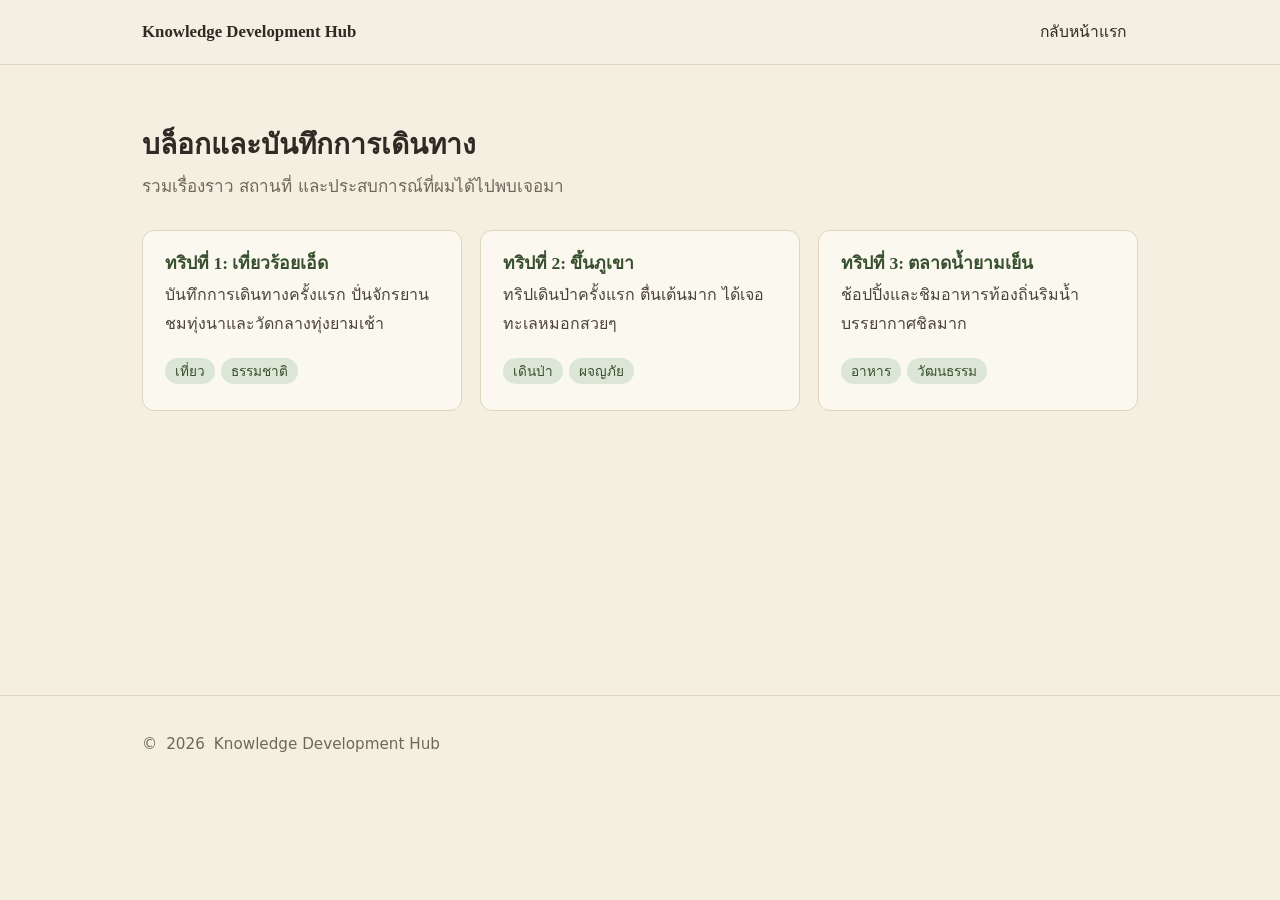
==== blog/index.html @ 78caede5 "เพิ่มระบบหน้ารวมบล็อก และเมนูลิงก์" ====
<!DOCTYPE html>
<html lang="th">
<head>
<meta charset="utf-8">
<meta name="viewport" content="width=device-width, initial-scale=1">
<title>บล็อกทั้งหมด - Knowledge Development Hub</title>
<!-- ชี้ไปที่โฟลเดอร์ css ด้านนอก -->
<link rel="stylesheet" href="../css/style.css"> 
</head>
<body>

<header>
  <div class="wrap bar">
    <a class="brand" href="../index.html">Knowledge Development Hub</a>
    <nav aria-label="เมนูหลัก">
      <ul>
        <li><a href="../index.html">กลับหน้าแรก</a></li>
      </ul>
    </nav>
  </div>
</header>

<main class="wrap" style="padding: 60px 22px; min-height: 70vh;">
  <h2>บล็อกและบันทึกการเดินทาง</h2>
  <p class="lead">รวมเรื่องราว สถานที่ และประสบการณ์ที่ผมได้ไปพบเจอมา</p>
  
  <!-- ส่วนที่แสดงรายการโพสต์ -->
  <div class="grid" id="blogList">
    <p class="note">กำลังโหลดรายการบทความ...</p>
  </div>
</main>

<footer><div class="wrap">
  <p>&copy; <span id="yr"></span> Knowledge Development Hub</p>
</div></footer>

<script>
document.getElementById('yr').textContent = new Date().getFullYear();

// ==========================================
// 🔴 ข้อมูลบทความ (เวลาเพิ่มบทความใหม่ ก็มาเพิ่มในลิสต์นี้)
// ==========================================
const posts = [
  {
    title: "ทริปที่ 1: เที่ยวร้อยเอ็ด",
    desc: "บันทึกการเดินทางครั้งแรก ปั่นจักรยานชมทุ่งนาและวัดกลางทุ่งยามเช้า",
    link: "post-1.html",
    tags: ["เที่ยว", "ธรรมชาติ"]
  },
  {
    title: "ทริปที่ 2: ขึ้นภูเขา",
    desc: "ทริปเดินป่าครั้งแรก ตื่นเต้นมาก ได้เจอทะเลหมอกสวยๆ",
    link: "post-2.html",
    tags: ["เดินป่า", "ผจญภัย"]
  },
  {
    title: "ทริปที่ 3: ตลาดน้ำยามเย็น",
    desc: "ช้อปปิ้งและชิมอาหารท้องถิ่นริมน้ำ บรรยากาศชิลมาก",
    link: "post-3.html",
    tags: ["อาหาร", "วัฒนธรรม"]
  }
];

// ฟังก์ชันสำหรับสร้างการ์ดบทความ
function renderPosts() {
  const container = document.getElementById('blogList');
  if(posts.length === 0) {
    container.innerHTML = '<p class="note">ยังไม่มีบทความครับ</p>';
    return;
  }

  let html = '';
  posts.forEach(post => {
    // แปลง array ของแท็ก ให้กลายเป็น HTML badge
    const tagsHtml = post.tags.map(t => `<span class="tag green">${t}</span>`).join('');
    
    html += `
      <a href="${post.link}" class="card" style="text-decoration: none; color: inherit; display: block; transition: transform 0.2s;" onmouseover="this.style.transform='translateY(-4px)'" onmouseout="this.style.transform='none'">
        <h3 style="color: var(--moss-dark);">${post.title}</h3>
        <p style="margin-bottom: 1rem;">${post.desc}</p>
        <div>${tagsHtml}</div>
      </a>
    `;
  });
  
  container.innerHTML = html;
}

// เรียกใช้งานเมื่อโหลดหน้าเว็บ
renderPosts();
</script>
</body>
</html>
---- css/style.css ----
/* ===== ตัวแปร & base ===== */
:root{
  --paper:#F5EFE2; --card:#FBF8F0; --ink:#2E2A24; --muted:#6F675A;
  --line:#E0D6C0; --moss:#4A6741; --moss-dark:#38502F; --ochre:#B9852C;
  --serif:'Noto Serif Thai',Georgia,serif; --sans:'Sarabun',system-ui,sans-serif;
}
*{box-sizing:border-box}
html{scroll-behavior:smooth;scroll-padding-top:76px}
body{margin:0;background:var(--paper);color:var(--ink);font:400 1.0625rem/1.8 var(--sans)}
a{color:var(--moss-dark)}
:focus-visible{outline:3px solid var(--ochre);outline-offset:2px;border-radius:4px}
.wrap{max-width:1040px;margin:0 auto;padding:0 22px}
h1,h2,h3{font-family:var(--serif);line-height:1.4;margin:0}
h2{font-size:1.75rem;margin-bottom:.4rem}
.subhead{font-size:1.1rem;margin:1.6rem 0 .6rem}
.lead{color:var(--muted);max-width:60ch;margin:0 0 1.8rem}

/* ===== header ===== */
header{position:sticky;top:0;z-index:10;background:rgba(245,239,226,.94);backdrop-filter:blur(6px);border-bottom:1px solid var(--line)}
.bar{display:flex;align-items:center;justify-content:space-between;gap:16px;min-height:64px}
.brand{font:700 1.05rem var(--serif);text-decoration:none;color:var(--ink)}
nav ul{display:flex;gap:4px;list-style:none;margin:0;padding:0;flex-wrap:wrap}
nav a{display:block;padding:6px 12px;border-radius:999px;text-decoration:none;color:var(--ink);font-weight:500;font-size:.98rem}
nav a:hover{background:#E9E0CB}
nav a.cta{background:var(--moss);color:#fff}
nav a.cta:hover{background:var(--moss-dark)}
nav a.active{background:var(--moss);color:#fff}

/* ===== hero ===== */
.hero{padding:64px 0 48px;display:grid;grid-template-columns:1.25fr 1fr;gap:44px;align-items:center}
.hero h1{font-size:clamp(2rem,4.6vw,3.1rem);margin-bottom:1rem}
.hero p{margin:0 0 1.6rem;max-width:52ch;color:#4A443A}
.btns{display:flex;gap:12px;flex-wrap:wrap}
.btn{display:inline-block;padding:11px 22px;border-radius:10px;text-decoration:none;font-weight:600;border:2px solid var(--moss);transition:background .2s;cursor:pointer;font:inherit}
.btn.main{background:var(--moss);color:#fff}
.btn.main:hover{background:var(--moss-dark)}
.btn.ghost{color:var(--moss-dark)}
.btn.ghost:hover{background:#E9E0CB}
.btn[disabled]{opacity:.6;cursor:wait}

.toc{background:var(--card);border:1px solid var(--line);border-radius:14px;padding:22px 26px;box-shadow:0 1px 0 var(--line),0 10px 24px -16px rgba(60,45,20,.35)}
.toc h2{font-size:1.1rem;margin-bottom:.6rem}
.toc ol{margin:0;padding:0;list-style:none}
.toc li a{display:flex;justify-content:space-between;gap:12px;padding:8px 0;border-bottom:1px dashed var(--line);text-decoration:none;color:var(--ink);border-radius:0}
.toc li:last-child a{border-bottom:0}
.toc li a:hover b{color:var(--moss)}
.toc small{color:var(--muted);text-align:right}

/* ===== sections ===== */
section{padding:52px 0;border-top:1px solid var(--line)}
.grid{display:grid;grid-template-columns:repeat(auto-fit,minmax(250px,1fr));gap:18px}
.card{background:var(--card);border:1px solid var(--line);border-radius:12px;padding:20px 22px}
.card h3{font-size:1.1rem;margin-bottom:.35rem}
.card p{margin:0 0 .8rem;color:#4A443A;font-size:1rem}
.tag{display:inline-block;font-size:.85rem;padding:1px 10px;border-radius:999px;background:#E9E0CB;color:#5A4B2A;margin:0 6px 6px 0}
.tag.green{background:#DCE6D6;color:var(--moss-dark)}
.note{font-size:.92rem;color:var(--muted)}

/* ===== jobs ===== */
.jobs{list-style:none;margin:0;padding:0;display:grid;gap:12px}
.job{background:var(--card);border:1px solid var(--line);border-radius:12px;padding:16px 20px;display:flex;justify-content:space-between;gap:16px;flex-wrap:wrap;align-items:center}
.job b{font-family:var(--serif);font-weight:500}
.job span{color:var(--muted);font-size:.95rem;display:block}

/* ===== form ===== */
form{display:grid;gap:14px;max-width:560px}
label{font-weight:600;font-size:.98rem}
input,textarea{width:100%;margin-top:4px;padding:11px 14px;font:inherit;border:1px solid #CFC3A8;border-radius:10px;background:#FFFDF8;color:var(--ink)}
textarea{min-height:130px;resize:vertical}
.hp{position:absolute;left:-9999px}
#status{margin:0;min-height:1.6em;color:var(--moss-dark);font-weight:500}

/* ===== footer ===== */
footer{border-top:1px solid var(--line);padding:30px 0 40px;color:var(--muted);font-size:.95rem}
footer p{margin:.3rem 0;display:flex;align-items:center;gap:9px}
footer svg{width:18px;height:18px;flex:none;stroke:var(--moss);fill:none;stroke-width:1.8;stroke-linecap:round;stroke-linejoin:round}

/* ===== gallery ===== */
.gallery{display:grid;grid-template-columns:repeat(auto-fill,minmax(200px,1fr));gap:12px}
.gallery figure{margin:0;position:relative;border-radius:12px;overflow:hidden;border:1px solid var(--line);background:#E9E0CB;aspect-ratio:4/3;cursor:zoom-in}
.gallery img{width:100%;height:100%;object-fit:cover;display:block;transition:transform .35s ease}
.gallery figure:hover img{transform:scale(1.06)}
.gallery figcaption{position:absolute;inset:auto 0 0 0;padding:8px 12px;font-size:.85rem;color:#fff;background:linear-gradient(transparent,rgba(30,25,15,.75));opacity:0;transition:opacity .25s}
.gallery figure:hover figcaption,
.gallery figure:focus-visible figcaption{opacity:1}
.gallery .empty{grid-column:1/-1;text-align:center;color:var(--muted);padding:24px}
.gallery-status{font-size:.9rem;color:var(--muted);margin:.6rem 0 0}

/* ===== lightbox ===== */
.lightbox{position:fixed;inset:0;z-index:50;background:rgba(20,17,12,.9);display:grid;place-items:center;padding:20px;opacity:0;pointer-events:none;transition:opacity .25s}
.lightbox.open{opacity:1;pointer-events:auto}
.lightbox img{max-width:min(92vw,1100px);max-height:86vh;border-radius:8px;box-shadow:0 20px 60px -20px #000}
.lightbox button{position:absolute;top:16px;right:20px;background:none;border:2px solid #fff;color:#fff;font-size:1.4rem;width:44px;height:44px;border-radius:50%;cursor:pointer;line-height:1}
.lightbox button:hover{background:rgba(255,255,255,.15)}

/* ===== to-top ===== */
.to-top{position:fixed;right:20px;bottom:20px;width:46px;height:46px;border-radius:50%;border:none;background:var(--moss);color:#fff;font-size:1.2rem;cursor:pointer;box-shadow:0 6px 20px -8px #000;opacity:0;pointer-events:none;transition:opacity .25s;z-index:20}
.to-top.show{opacity:1;pointer-events:auto}
.to-top:hover{background:var(--moss-dark)}

/* ===== responsive ===== */
@media (max-width:820px){
  .hero{grid-template-columns:1fr;padding-top:40px}
  .bar{flex-direction:column;align-items:flex-start;padding:10px 0}
}
@media (prefers-reduced-motion:reduce){
  html{scroll-behavior:auto}
  *{transition:none!important}
}
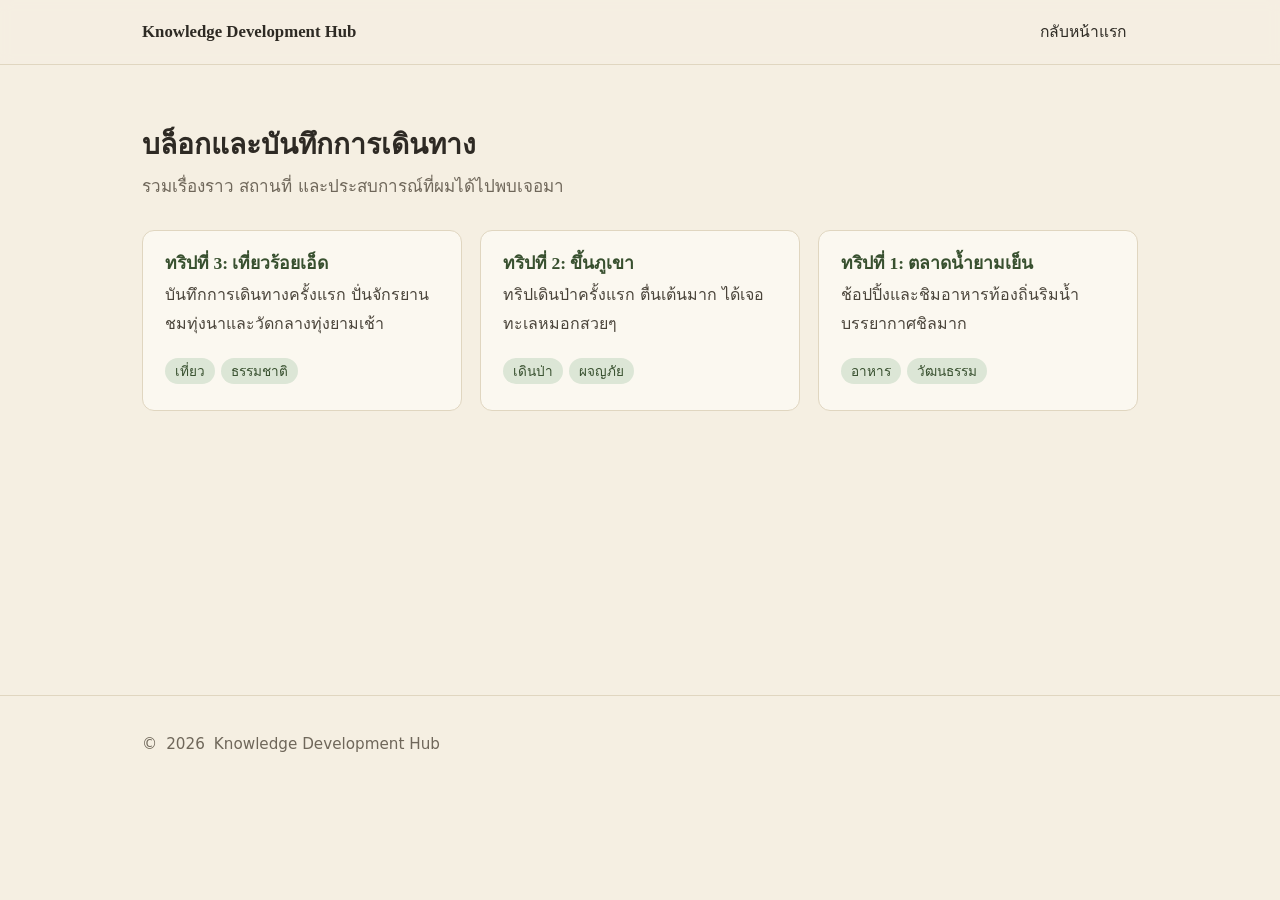
==== commit 62694d39: "ปรับลำดับ บล๊๊อกเกอร์ ให้ม่" ====
--- a/blog/index.html
+++ b/blog/index.html
@@ -42,9 +42,9 @@
 // ==========================================
 const posts = [
   {
-    title: "ทริปที่ 1: เที่ยวร้อยเอ็ด",
+    title: "ทริปที่ 3: เที่ยวร้อยเอ็ด",
     desc: "บันทึกการเดินทางครั้งแรก ปั่นจักรยานชมทุ่งนาและวัดกลางทุ่งยามเช้า",
-    link: "post-1.html",
+    link: "post-3.html",
     tags: ["เที่ยว", "ธรรมชาติ"]
   },
   {
@@ -54,9 +54,9 @@
     tags: ["เดินป่า", "ผจญภัย"]
   },
   {
-    title: "ทริปที่ 3: ตลาดน้ำยามเย็น",
+    title: "ทริปที่ 1: ตลาดน้ำยามเย็น",
     desc: "ช้อปปิ้งและชิมอาหารท้องถิ่นริมน้ำ บรรยากาศชิลมาก",
-    link: "post-3.html",
+    link: "post-1.html",
     tags: ["อาหาร", "วัฒนธรรม"]
   }
 ];
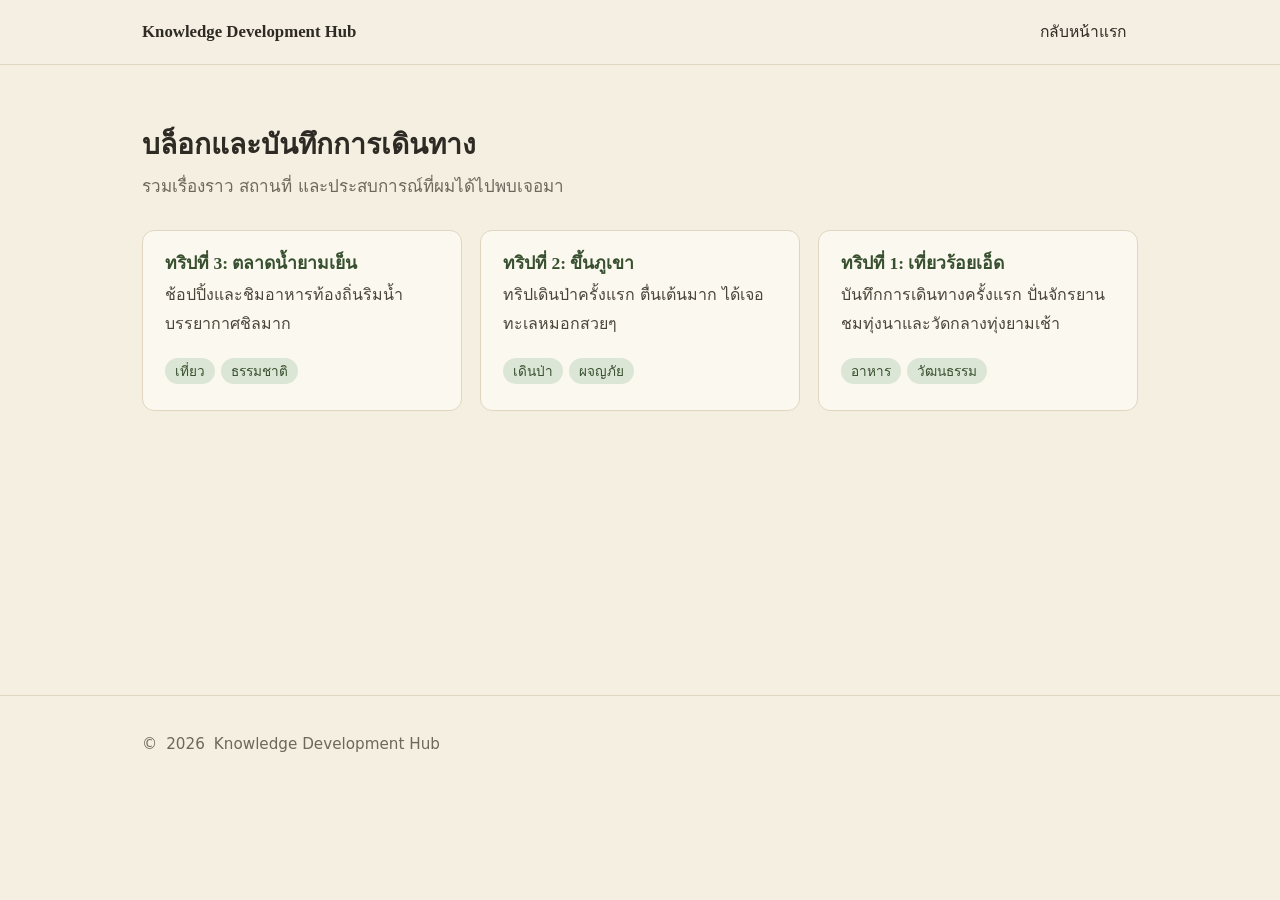
==== commit 8cea2d3b: "ีupdate blog index" ====
--- a/blog/index.html
+++ b/blog/index.html
@@ -42,8 +42,8 @@
 // ==========================================
 const posts = [
   {
-    title: "ทริปที่ 3: เที่ยวร้อยเอ็ด",
-    desc: "บันทึกการเดินทางครั้งแรก ปั่นจักรยานชมทุ่งนาและวัดกลางทุ่งยามเช้า",
+    title: "ทริปที่ 3: ตลาดน้ำยามเย็น",
+    desc: "ช้อปปิ้งและชิมอาหารท้องถิ่นริมน้ำ บรรยากาศชิลมาก",
     link: "post-3.html",
     tags: ["เที่ยว", "ธรรมชาติ"]
   },
@@ -54,8 +54,8 @@
     tags: ["เดินป่า", "ผจญภัย"]
   },
   {
-    title: "ทริปที่ 1: ตลาดน้ำยามเย็น",
-    desc: "ช้อปปิ้งและชิมอาหารท้องถิ่นริมน้ำ บรรยากาศชิลมาก",
+    title: "ทริปที่ 1: เที่ยวร้อยเอ็ด",
+    desc: "บันทึกการเดินทางครั้งแรก ปั่นจักรยานชมทุ่งนาและวัดกลางทุ่งยามเช้า",
     link: "post-1.html",
     tags: ["อาหาร", "วัฒนธรรม"]
   }
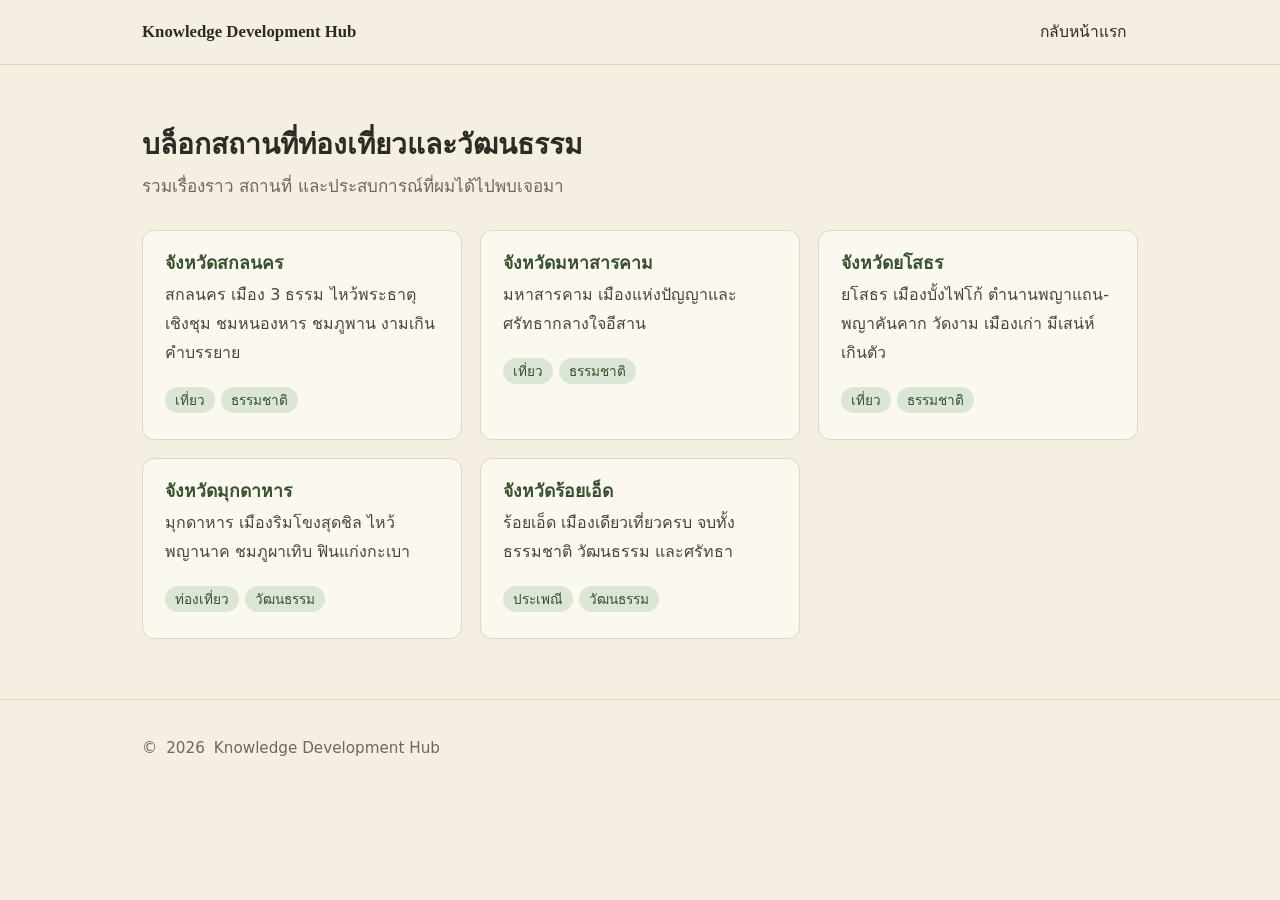
==== commit 367b43d2: "add page 1-5" ====
--- a/blog/index.html
+++ b/blog/index.html
@@ -21,7 +21,7 @@
 </header>
 
 <main class="wrap" style="padding: 60px 22px; min-height: 70vh;">
-  <h2>บล็อกและบันทึกการเดินทาง</h2>
+  <h2>บล็อกสถานที่ท่องเที่ยวและวัฒนธรรม</h2>
   <p class="lead">รวมเรื่องราว สถานที่ และประสบการณ์ที่ผมได้ไปพบเจอมา</p>
   
   <!-- ส่วนที่แสดงรายการโพสต์ -->
@@ -41,23 +41,35 @@
 // 🔴 ข้อมูลบทความ (เวลาเพิ่มบทความใหม่ ก็มาเพิ่มในลิสต์นี้)
 // ==========================================
 const posts = [
+      {
+    title: "จังหวัดสกลนคร",
+    desc: "สกลนคร เมือง 3 ธรรม ไหว้พระธาตุเชิงชุม ชมหนองหาร ชมภูพาน งามเกินคำบรรยาย",
+    link: "post-5.html",
+    tags: ["เที่ยว", "ธรรมชาติ"]
+  },
+    {
+    title: "จังหวัดมหาสารคาม",
+    desc: "มหาสารคาม เมืองแห่งปัญญาและศรัทธากลางใจอีสาน",
+    link: "post-4.html",
+    tags: ["เที่ยว", "ธรรมชาติ"]
+  },
   {
-    title: "ทริปที่ 3: ตลาดน้ำยามเย็น",
-    desc: "ช้อปปิ้งและชิมอาหารท้องถิ่นริมน้ำ บรรยากาศชิลมาก",
+    title: "จังหวัดยโสธร",
+    desc: "ยโสธร เมืองบั้งไฟโก้ ตำนานพญาแถน-พญาคันคาก วัดงาม เมืองเก่า มีเสน่ห์เกินตัว",
     link: "post-3.html",
     tags: ["เที่ยว", "ธรรมชาติ"]
   },
   {
-    title: "ทริปที่ 2: ขึ้นภูเขา",
-    desc: "ทริปเดินป่าครั้งแรก ตื่นเต้นมาก ได้เจอทะเลหมอกสวยๆ",
+    title: "จังหวัดมุกดาหาร",
+    desc: "มุกดาหาร เมืองริมโขงสุดชิล ไหว้พญานาค ชมภูผาเทิบ ฟินแก่งกะเบา",
     link: "post-2.html",
-    tags: ["เดินป่า", "ผจญภัย"]
+    tags: ["ท่องเที่ยว", "วัฒนธรรม"]
   },
   {
-    title: "ทริปที่ 1: เที่ยวร้อยเอ็ด",
-    desc: "บันทึกการเดินทางครั้งแรก ปั่นจักรยานชมทุ่งนาและวัดกลางทุ่งยามเช้า",
+    title: "จังหวัดร้อยเอ็ด",
+    desc: "ร้อยเอ็ด เมืองเดียวเที่ยวครบ จบทั้งธรรมชาติ วัฒนธรรม และศรัทธา",
     link: "post-1.html",
-    tags: ["อาหาร", "วัฒนธรรม"]
+    tags: ["ประเพณี", "วัฒนธรรม"]
   }
 ];
 
